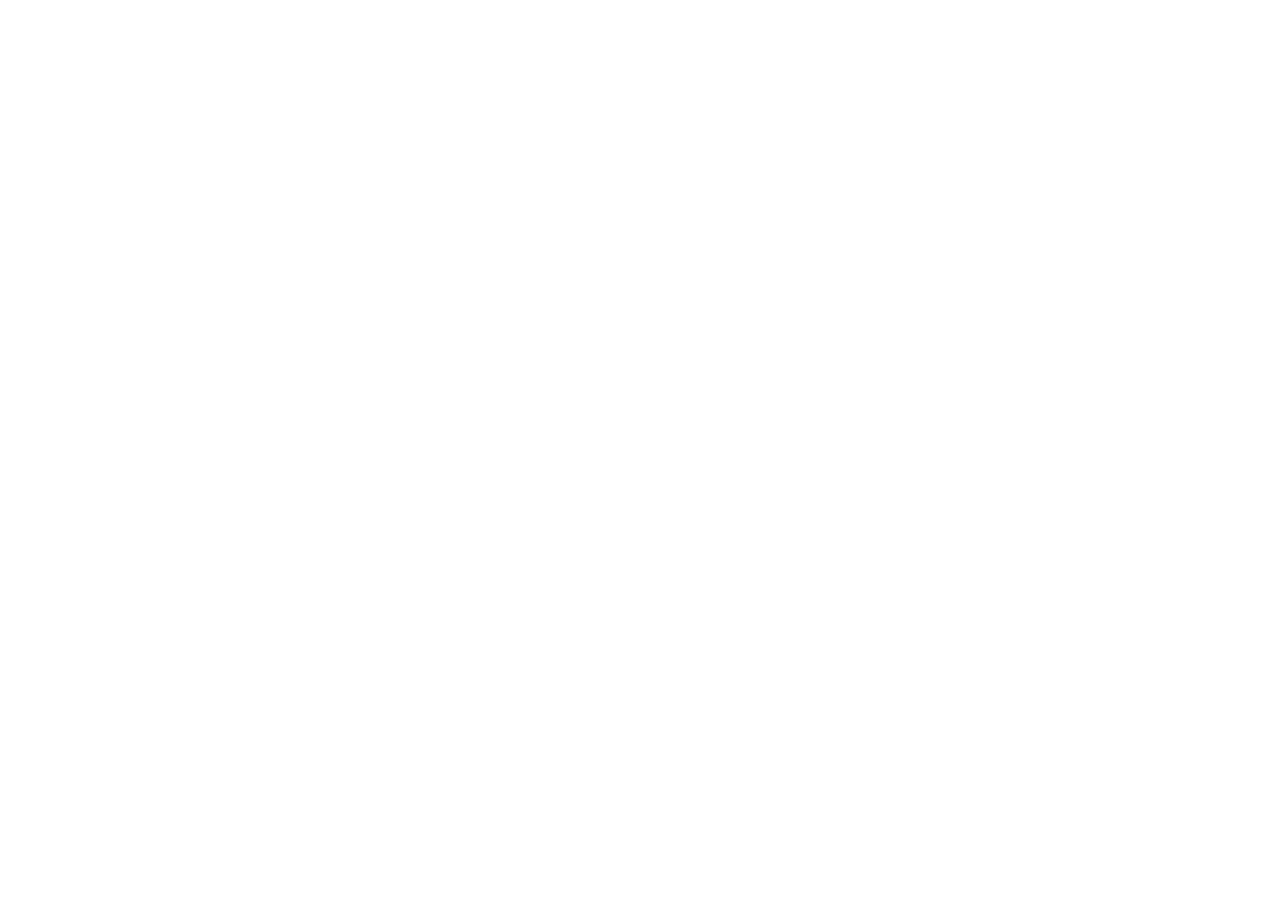
==== todo/index.html @ 2fe6aa64 "todo commit" ====
<!doctype html><html lang="en"><head><meta charset="utf-8"><meta name="viewport" content="width=device-width,initial-scale=1,shrink-to-fit=no"><link rel="stylesheet" href="https://stackpath.bootstrapcdn.com/font-awesome/4.7.0/css/font-awesome.min.css"><link rel="stylesheet" href="https://stackpath.bootstrapcdn.com/bootstrap/4.1.3/css/bootstrap.min.css"><title>Todo App</title><link href="/static/css/main.de55f840.chunk.css" rel="stylesheet"></head><body><div role="main" id="root" class="container"></div><script>!function(e){function t(t){for(var n,l,f=t[0],i=t[1],a=t[2],c=0,s=[];c<f.length;c++)l=f[c],Object.prototype.hasOwnProperty.call(o,l)&&o[l]&&s.push(o[l][0]),o[l]=0;for(n in i)Object.prototype.hasOwnProperty.call(i,n)&&(e[n]=i[n]);for(p&&p(t);s.length;)s.shift()();return u.push.apply(u,a||[]),r()}function r(){for(var e,t=0;t<u.length;t++){for(var r=u[t],n=!0,f=1;f<r.length;f++){var i=r[f];0!==o[i]&&(n=!1)}n&&(u.splice(t--,1),e=l(l.s=r[0]))}return e}var n={},o={1:0},u=[];function l(t){if(n[t])return n[t].exports;var r=n[t]={i:t,l:!1,exports:{}};return e[t].call(r.exports,r,r.exports,l),r.l=!0,r.exports}l.m=e,l.c=n,l.d=function(e,t,r){l.o(e,t)||Object.defineProperty(e,t,{enumerable:!0,get:r})},l.r=function(e){"undefined"!=typeof Symbol&&Symbol.toStringTag&&Object.defineProperty(e,Symbol.toStringTag,{value:"Module"}),Object.defineProperty(e,"__esModule",{value:!0})},l.t=function(e,t){if(1&t&&(e=l(e)),8&t)return e;if(4&t&&"object"==typeof e&&e&&e.__esModule)return e;var r=Object.create(null);if(l.r(r),Object.defineProperty(r,"default",{enumerable:!0,value:e}),2&t&&"string"!=typeof e)for(var n in e)l.d(r,n,function(t){return e[t]}.bind(null,n));return r},l.n=function(e){var t=e&&e.__esModule?function(){return e.default}:function(){return e};return l.d(t,"a",t),t},l.o=function(e,t){return Object.prototype.hasOwnProperty.call(e,t)},l.p="/";var f=this.webpackJsonptodo=this.webpackJsonptodo||[],i=f.push.bind(f);f.push=t,f=f.slice();for(var a=0;a<f.length;a++)t(f[a]);var p=i;r()}([])</script><script src="/static/js/2.ef8b4283.chunk.js"></script><script src="/static/js/main.ed7d3fea.chunk.js"></script></body></html>
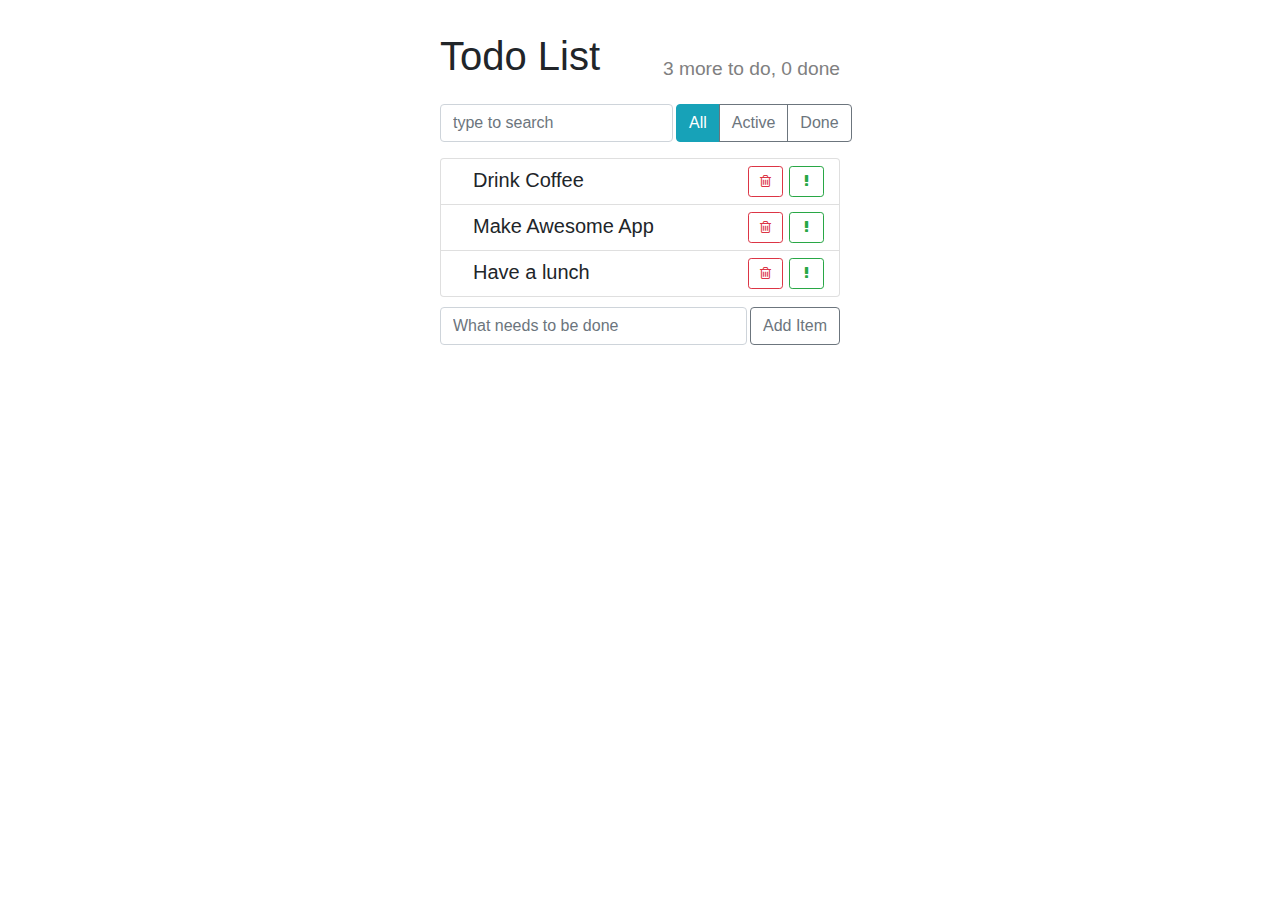
==== commit 06a48e30: "fix" ====
--- a/todo/index.html
+++ b/todo/index.html
@@ -1 +1,94 @@
-<!doctype html><html lang="en"><head><meta charset="utf-8"><meta name="viewport" content="width=device-width,initial-scale=1,shrink-to-fit=no"><link rel="stylesheet" href="https://stackpath.bootstrapcdn.com/font-awesome/4.7.0/css/font-awesome.min.css"><link rel="stylesheet" href="https://stackpath.bootstrapcdn.com/bootstrap/4.1.3/css/bootstrap.min.css"><title>Todo App</title><link href="/static/css/main.de55f840.chunk.css" rel="stylesheet"></head><body><div role="main" id="root" class="container"></div><script>!function(e){function t(t){for(var n,l,f=t[0],i=t[1],a=t[2],c=0,s=[];c<f.length;c++)l=f[c],Object.prototype.hasOwnProperty.call(o,l)&&o[l]&&s.push(o[l][0]),o[l]=0;for(n in i)Object.prototype.hasOwnProperty.call(i,n)&&(e[n]=i[n]);for(p&&p(t);s.length;)s.shift()();return u.push.apply(u,a||[]),r()}function r(){for(var e,t=0;t<u.length;t++){for(var r=u[t],n=!0,f=1;f<r.length;f++){var i=r[f];0!==o[i]&&(n=!1)}n&&(u.splice(t--,1),e=l(l.s=r[0]))}return e}var n={},o={1:0},u=[];function l(t){if(n[t])return n[t].exports;var r=n[t]={i:t,l:!1,exports:{}};return e[t].call(r.exports,r,r.exports,l),r.l=!0,r.exports}l.m=e,l.c=n,l.d=function(e,t,r){l.o(e,t)||Object.defineProperty(e,t,{enumerable:!0,get:r})},l.r=function(e){"undefined"!=typeof Symbol&&Symbol.toStringTag&&Object.defineProperty(e,Symbol.toStringTag,{value:"Module"}),Object.defineProperty(e,"__esModule",{value:!0})},l.t=function(e,t){if(1&t&&(e=l(e)),8&t)return e;if(4&t&&"object"==typeof e&&e&&e.__esModule)return e;var r=Object.create(null);if(l.r(r),Object.defineProperty(r,"default",{enumerable:!0,value:e}),2&t&&"string"!=typeof e)for(var n in e)l.d(r,n,function(t){return e[t]}.bind(null,n));return r},l.n=function(e){var t=e&&e.__esModule?function(){return e.default}:function(){return e};return l.d(t,"a",t),t},l.o=function(e,t){return Object.prototype.hasOwnProperty.call(e,t)},l.p="/";var f=this.webpackJsonptodo=this.webpackJsonptodo||[],i=f.push.bind(f);f.push=t,f=f.slice();for(var a=0;a<f.length;a++)t(f[a]);var p=i;r()}([])</script><script src="/static/js/2.ef8b4283.chunk.js"></script><script src="/static/js/main.ed7d3fea.chunk.js"></script></body></html>+<!doctype html>
+<html lang="en">
+
+<head>
+    <meta charset="utf-8">
+    <meta name="viewport" content="width=device-width,initial-scale=1,shrink-to-fit=no">
+    <link rel="stylesheet" href="https://stackpath.bootstrapcdn.com/font-awesome/4.7.0/css/font-awesome.min.css">
+    <link rel="stylesheet" href="https://stackpath.bootstrapcdn.com/bootstrap/4.1.3/css/bootstrap.min.css">
+    <title>Todo App</title>
+    <link href="./static/css/main.de55f840.chunk.css" rel="stylesheet">
+</head>
+
+<body>
+    <div role="main" id="root" class="container"></div>
+    <script>
+        ! function(e) {
+            function t(t) {
+                for (var n, l, f = t[0], i = t[1], a = t[2], c = 0, s = []; c < f.length; c++) l = f[c], Object.prototype.hasOwnProperty.call(o, l) && o[l] && s.push(o[l][0]), o[l] = 0;
+                for (n in i) Object.prototype.hasOwnProperty.call(i, n) && (e[n] = i[n]);
+                for (p && p(t); s.length;) s.shift()();
+                return u.push.apply(u, a || []), r()
+            }
+
+            function r() {
+                for (var e, t = 0; t < u.length; t++) {
+                    for (var r = u[t], n = !0, f = 1; f < r.length; f++) {
+                        var i = r[f];
+                        0 !== o[i] && (n = !1)
+                    }
+                    n && (u.splice(t--, 1), e = l(l.s = r[0]))
+                }
+                return e
+            }
+            var n = {},
+                o = {
+                    1: 0
+                },
+                u = [];
+
+            function l(t) {
+                if (n[t]) return n[t].exports;
+                var r = n[t] = {
+                    i: t,
+                    l: !1,
+                    exports: {}
+                };
+                return e[t].call(r.exports, r, r.exports, l), r.l = !0, r.exports
+            }
+            l.m = e, l.c = n, l.d = function(e, t, r) {
+                l.o(e, t) || Object.defineProperty(e, t, {
+                    enumerable: !0,
+                    get: r
+                })
+            }, l.r = function(e) {
+                "undefined" != typeof Symbol && Symbol.toStringTag && Object.defineProperty(e, Symbol.toStringTag, {
+                    value: "Module"
+                }), Object.defineProperty(e, "__esModule", {
+                    value: !0
+                })
+            }, l.t = function(e, t) {
+                if (1 & t && (e = l(e)), 8 & t) return e;
+                if (4 & t && "object" == typeof e && e && e.__esModule) return e;
+                var r = Object.create(null);
+                if (l.r(r), Object.defineProperty(r, "default", {
+                        enumerable: !0,
+                        value: e
+                    }), 2 & t && "string" != typeof e)
+                    for (var n in e) l.d(r, n, function(t) {
+                        return e[t]
+                    }.bind(null, n));
+                return r
+            }, l.n = function(e) {
+                var t = e && e.__esModule ? function() {
+                    return e.default
+                } : function() {
+                    return e
+                };
+                return l.d(t, "a", t), t
+            }, l.o = function(e, t) {
+                return Object.prototype.hasOwnProperty.call(e, t)
+            }, l.p = "/";
+            var f = this.webpackJsonptodo = this.webpackJsonptodo || [],
+                i = f.push.bind(f);
+            f.push = t, f = f.slice();
+            for (var a = 0; a < f.length; a++) t(f[a]);
+            var p = i;
+            r()
+        }([])
+    </script>
+    <script src="./static/js/2.ef8b4283.chunk.js"></script>
+    <script src="./static/js/main.ed7d3fea.chunk.js"></script>
+</body>
+
+</html>--- a/todo/static/css/main.de55f840.chunk.css
+++ b/todo/static/css/main.de55f840.chunk.css
@@ -0,0 +1,2 @@
+.app-header{align-items:flex-end}.app-header h1{flex-grow:1}.app-header h2{font-size:1.2rem;color:grey}.search-input{width:auto;flex-grow:1;margin-right:3px}.todo-list-item{font-size:1.25rem}.todo-list-item button{width:35px;margin:3px}.todo-list-item-label{margin-left:1.25rem;line-height:35px;cursor:pointer;-webkit-user-select:none;-moz-user-select:none;-ms-user-select:none;user-select:none}.todo-list-item.done .todo-list-item-label{text-decoration:line-through}.todo-list-item.important .todo-list-item-label{font-weight:700;color:#4682b4}.todo-list .list-group-item{padding:.25rem .75rem}.item-add-form{margin-top:10px}.item-add-form input{margin-right:3px}.todo-app{margin:2rem auto 0;max-width:400px}.top-panel{margin:1rem 0}
+/*# sourceMappingURL=main.de55f840.chunk.css.map */